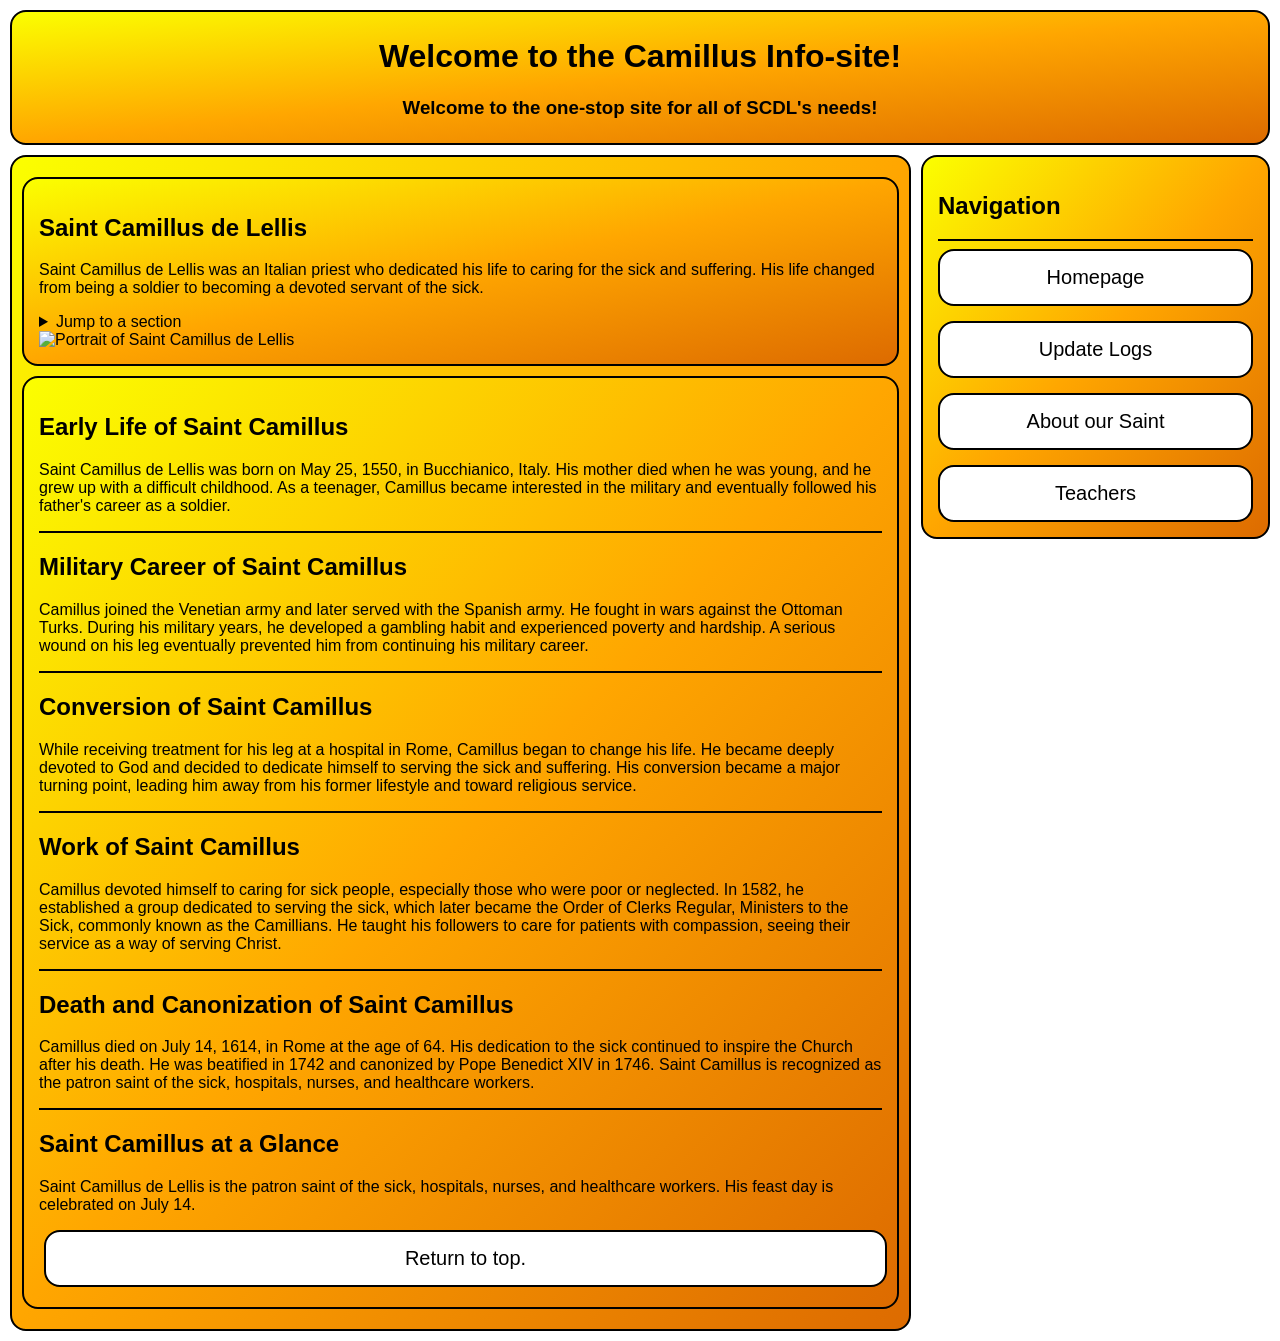
==== about_saint_camillus.html @ fcf70417 "Add About Saint Camillus page" ====
<!DOCTYPE html>
<html lang="en">

<head>
    <meta charset="UTF-8">
    <meta name="viewport" content="width=device-width, initial-scale=1.0">
    <title>About Saint Camillus - Camillus Info-Site</title>
    <link rel="icon" type="image/png" href="https://thumb.wikimedia.org/wikipedia/commons/thumb/4/4a/Lellis2.jpg/500px-Lellis2.jpg?utm_source=en.wikipedia.org&utm_campaign=parser&utm_content=thumbnail">
    <link rel="stylesheet" href="homepage.css">
    <link rel="stylesheet" href="about_saint_camillus.css">
</head>

<body>

    <header>
        <h1>Welcome to the Camillus Info-site!</h1>
        <h3>Welcome to the one-stop site for all of SCDL's needs!</h3>
    </header>

    <div class="layout">

        <main>

            <section class="saint-intro">

                <div class="saint-text">

                    <h1 id="return_here">Saint Camillus de Lellis</h1>

                    <p>
                        Saint Camillus de Lellis was an Italian priest who dedicated
                        his life to caring for the sick and suffering. His life
                        changed from being a soldier to becoming a devoted servant
                        of the sick.
                    </p>

                    <details>
                        <summary>Jump to a section</summary>

                        <nav class="jump-links">
                            <a href="#SCDL-early_life">Early Life</a>
                            <a href="#SCDL-military_days">Military Career</a>
                            <a href="#SCDL-conversion">Conversion</a>
                            <a href="#SCDL-real_life_work">Work</a>
                            <a href="#SCDL-death_and_canonization">Death and Canonization</a>
                            <a href="#camillus_at_a_glance">At A Glance</a>
                        </nav>

                    </details>

                </div>

                <img
                    src="https://thumb.wikimedia.org/wikipedia/commons/thumb/4/4a/Lellis2.jpg/500px-Lellis2.jpg?utm_source=en.wikipedia.org&utm_campaign=parser&utm_content=thumbnail"
                    alt="Portrait of Saint Camillus de Lellis">

            </section>

            <section class="biography">

                <h2 id="SCDL-early_life">
                    Early Life of Saint Camillus
                </h2>

                <p>
                    Saint Camillus de Lellis was born on May 25, 1550,
                    in Bucchianico, Italy. His mother died when he was young,
                    and he grew up with a difficult childhood. As a teenager,
                    Camillus became interested in the military and eventually
                    followed his father's career as a soldier.
                </p>

                <hr>

                <h2 id="SCDL-military_days">
                    Military Career of Saint Camillus
                </h2>

                <p>
                    Camillus joined the Venetian army and later served with
                    the Spanish army. He fought in wars against the Ottoman
                    Turks. During his military years, he developed a gambling
                    habit and experienced poverty and hardship. A serious wound
                    on his leg eventually prevented him from continuing his
                    military career.
                </p>

                <hr>

                <h2 id="SCDL-conversion">
                    Conversion of Saint Camillus
                </h2>

                <p>
                    While receiving treatment for his leg at a hospital in
                    Rome, Camillus began to change his life. He became deeply
                    devoted to God and decided to dedicate himself to serving
                    the sick and suffering. His conversion became a major
                    turning point, leading him away from his former lifestyle
                    and toward religious service.
                </p>

                <hr>

                <h2 id="SCDL-real_life_work">
                    Work of Saint Camillus
                </h2>

                <p>
                    Camillus devoted himself to caring for sick people,
                    especially those who were poor or neglected. In 1582,
                    he established a group dedicated to serving the sick,
                    which later became the Order of Clerks Regular, Ministers
                    to the Sick, commonly known as the Camillians. He taught
                    his followers to care for patients with compassion,
                    seeing their service as a way of serving Christ.
                </p>

                <hr>

                <h2 id="SCDL-death_and_canonization">
                    Death and Canonization of Saint Camillus
                </h2>

                <p>
                    Camillus died on July 14, 1614, in Rome at the age of 64.
                    His dedication to the sick continued to inspire the Church
                    after his death. He was beatified in 1742 and canonized by
                    Pope Benedict XIV in 1746. Saint Camillus is recognized
                    as the patron saint of the sick, hospitals, nurses, and
                    healthcare workers.
                </p>

                <hr>

                <div class="saint-facts">

                    <h2 id="camillus_at_a_glance">Saint Camillus at a Glance</h2>

                    <p>
                        Saint Camillus de Lellis is the patron saint of the sick,
                        hospitals, nurses, and healthcare workers. His feast day
                        is celebrated on July 14.
                    </p>

                </div>
              <a class="Return_to_top" href="#return_here">Return to top.</a>
            </section>

        </main>

        <aside class="sidebar">

            <h2>Navigation</h2>

            <hr>

            <nav>
                <a href="index.html">Homepage</a>
                <a href="update_logs.html">Update Logs</a>
                <a href="about_saint_camillus.html">About our Saint</a>
                <a href="teachers.html">Teachers</a>
            </nav>

        </aside>

    </div>

    <div id="prayer-alert">
    <h2 id="prayer-title">Prayer Reminder</h2>
    <p id="prayer-message"></p>
    <button onclick="closePrayerAlert()">OK</button>
    </div>

        <script src="homepage.js"></script>
</body>

</html>
---- homepage.css ----
body {
    font-family: Arial, sans-serif;

    background-image: url(https://png.pngtree.com/background/20250104/original/pngtree-yellow-gradient-color-comic-illustration-background-with-black-stripe-picture-image_15698136.jpg);
    background-size: cover;
    margin: 0;
}

header {
    font-family: Arial, sans-serif;

    margin: 10px;
    border: 2px solid #000000;
    border-radius: 16px;
    padding: 5px;

    background-image: linear-gradient(
        to bottom right,
        #fbff00,
        #ffa600,
        #dd6b00
    );

    text-align: center;
}

.layout {
    display: flex;
    gap: 10px;
    margin: 10px;
    align-items: flex-start;
}

main {
    flex: 1;

    border: 2px solid #000000;
    border-radius: 16px;
    padding: 10px;

    background-image: linear-gradient(
        to bottom right,
        #fbff00,
        #ffa600,
        #dd6b00
    );
}

section {
    margin: 10px 0;
    border: 2px solid #000000;
    border-radius: 16px;
    padding: 15px;

    background-image: linear-gradient(
        to bottom right,
        #fbff00,
        #ffa600,
        #dd6b00
    );
}

.sidebar {
    width: 25%;

    border: 2px solid #000000;
    border-radius: 16px;
    padding: 15px;

    background-image: linear-gradient(
        to bottom right,
        #fbff00,
        #ffa600,
        #dd6b00
    );
}

#clock-container {
  /* Alignment */
  display: flex;
  justify-content: center;
  align-items: center;
  
  /* Typography */
  font-size: 50px;
  
  /* Box Model */
  margin: 30px;
  padding: 25px;
  
  /* Border */
  border: 2px solid;
  border-radius: 16px;
  background-image: linear-gradient(to bottom right, #fac000, #fae900 );
  }

#clock {
  font-family: monospace;
  font-weight: bold;
  }

#h1_1 {
  padding: 20px;
  }
  
#currentClass_id {
  margin: 10px;
  padding: 10px;
  
  font-size: 25px;
  }
  
hr {
  border: none;
  height: 2px;
  background-color: #000000;
  }
  
#header {
  position: fixed;
  top: 0;
  left: 0;

  width: 100%;
  box-sizing: border-box;

  padding: 20px;

  border: 2px solid #000000;
  border-radius: 0 0 10px 10px;

  background-image: linear-gradient(
    to bottom right,
    #fac000,
    #fae900
  );

  z-index: 1000;
}
  
nav {
    display: flex;
    flex-direction: column;
    gap: 15px;
}

a {
    display: block;
    box-sizing: border-box;
    width: 100%;

    text-decoration: none;
    color: #000000;
    font-size: 20px;

    border: 2px solid #000000;
    border-radius: 16px;
    padding: 15px;

    text-align: center;
}

.side-caption {
  display: flex;
  align-items: center;
  gap: 15px;
  margin: 0;
}

.side-caption figcaption {
  flex: 1;
}

.side-caption img {
  max-width: 100%;
  height: auto;
}

.sidebar a:hover {
    background-color: #fac000;
}

.sidebar a {
    display: block;

    width: 100%;

    padding: 15px;

    border: 2px solid #000000;
    border-radius: 16px;

    color: #000000;

    text-decoration: none;

    text-align: center;

    font-size: 20px;

    background-color: #ffffff;
}

#prayer-alert {
    display: none;

    position: fixed;
    top: 50%;
    left: 50%;

    transform: translate(-50%, -50%);

    width: 350px;
    padding: 25px;

    border: 3px solid #000000;
    border-radius: 20px;

    background-image: linear-gradient(
        to bottom right,
        #fbff00,
        #ffa600,
        #dd6b00
    );

    text-align: center;

    box-shadow: 0 5px 20px rgba(0, 0, 0, 0.4);

    z-index: 2000;
}

#prayer-alert h2 {
    margin-top: 0;
    font-size: 28px;
}

#prayer-alert p {
    font-size: 18px;
    line-height: 1.5;
}

#prayer-alert button {
    padding: 10px 25px;

    border: 2px solid #000000;
    border-radius: 12px;

    background-color: #ffffff;

    font-size: 16px;
    cursor: pointer;
}

#prayer-alert button:hover {
    background-color: #fac000;
}

.Return_to_top  {
  background-color: #ffffff;

  margin: 5px;
}

.Return_to_top:hover {
    background-color: #fac000;
}
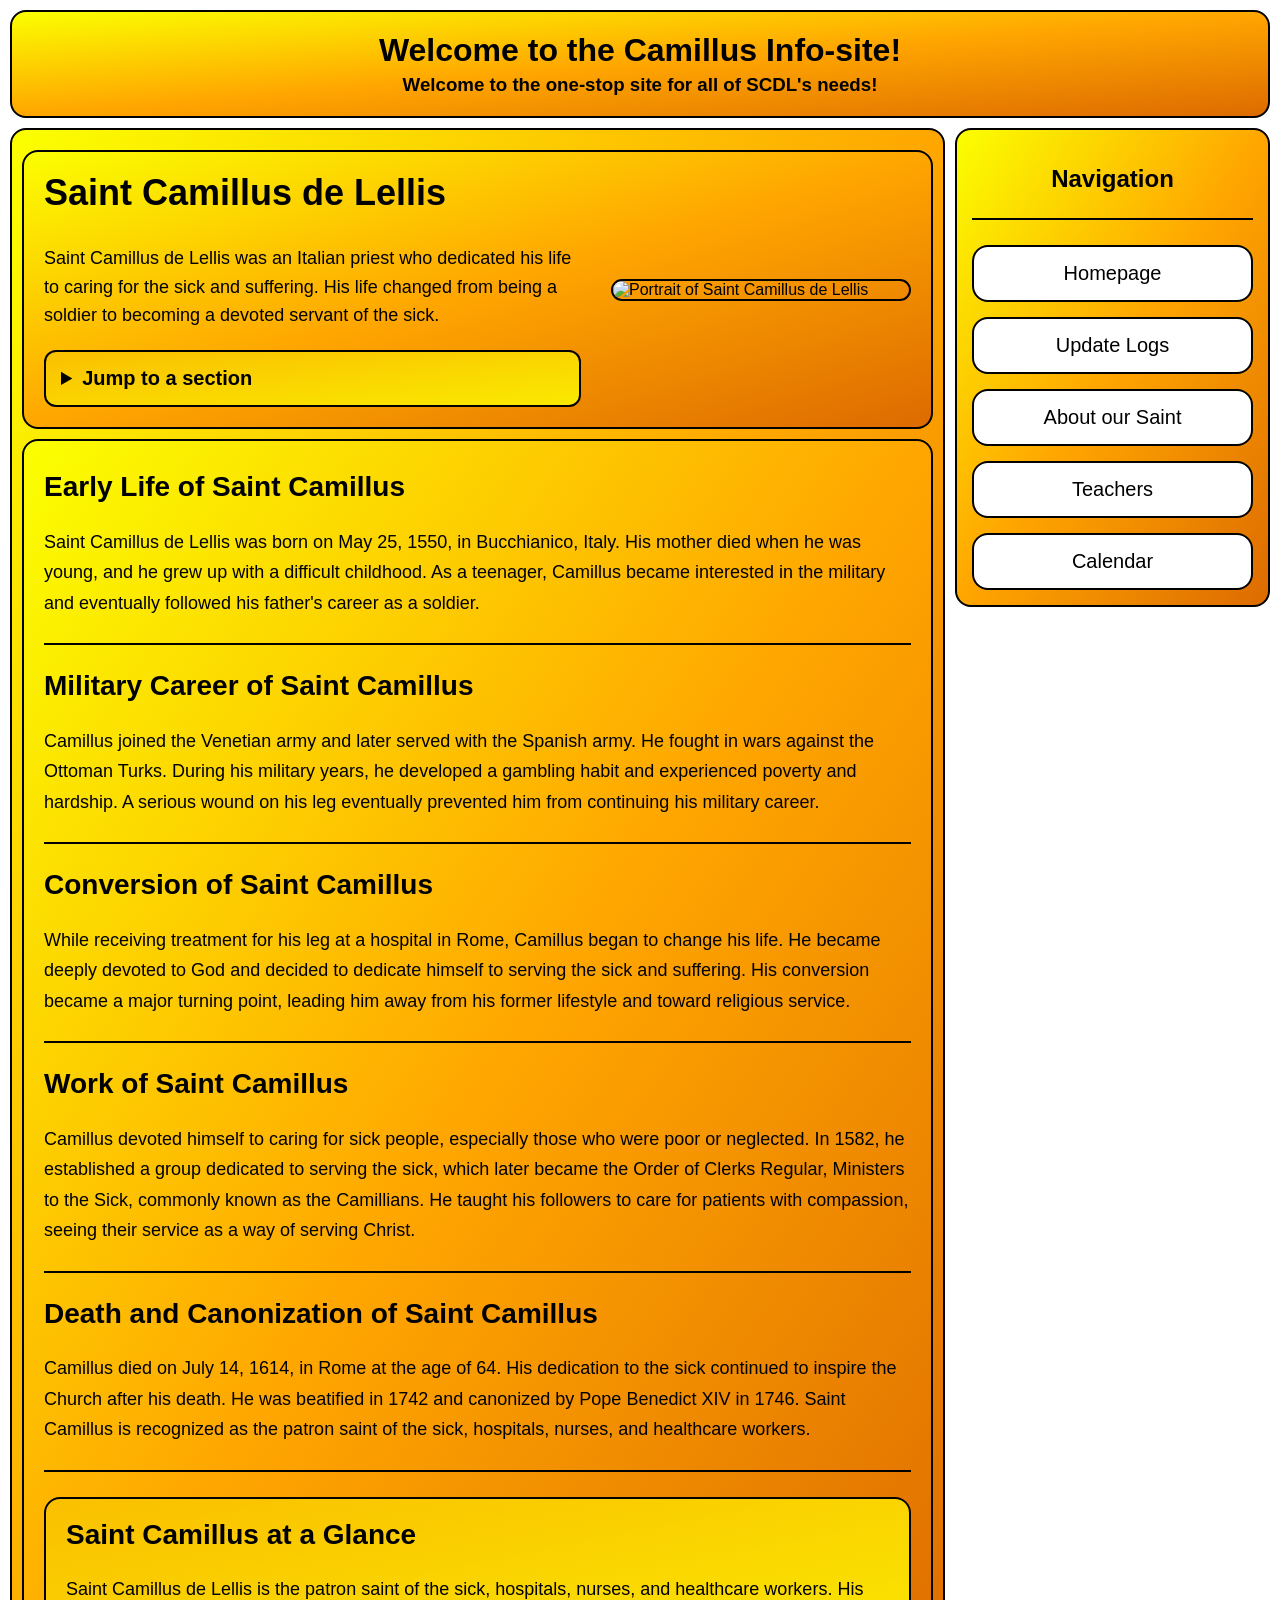
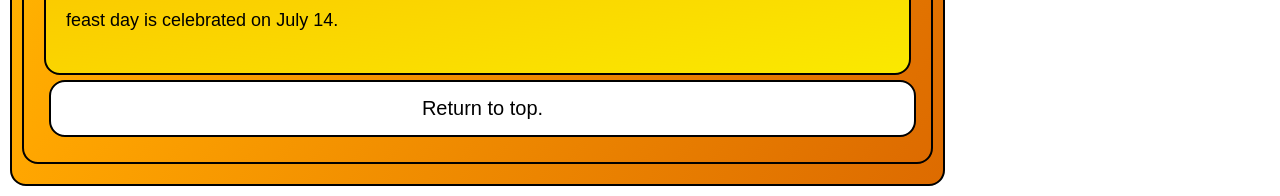
==== commit 567689bb: "Add calendar link to navigation menu" ====
--- a/about_saint_camillus.html
+++ b/about_saint_camillus.html
@@ -160,6 +160,7 @@
                 <a href="update_logs.html">Update Logs</a>
                 <a href="about_saint_camillus.html">About our Saint</a>
                 <a href="teachers.html">Teachers</a>
+                <a href="calendar.html">Calendar</a>
             </nav>
 
         </aside>
--- a/about_saint_camillus.css
+++ b/about_saint_camillus.css
@@ -0,0 +1,293 @@
+* {
+    box-sizing: border-box;
+}
+
+body {
+    margin: 0;
+
+    background-image: url(https://png.pngtree.com/background/20250104/original/pngtree-yellow-gradient-color-comic-illustration-background-with-black-stripe-picture-image_15698136.jpg);
+
+    background-size: cover;
+    background-attachment: fixed;
+
+    font-family: Arial, sans-serif;
+    color: #000000;
+}
+
+header {
+    font-family: Arial, sans-serif;
+
+    margin: 10px;
+
+    padding: 15px;
+
+    border: 2px solid #000000;
+    border-radius: 16px;
+
+    background-image: linear-gradient(
+        to bottom right,
+        #fbff00,
+        #ffa600,
+        #dd6b00
+    );
+
+    text-align: center;
+}
+
+header h1 {
+    margin: 5px;
+}
+
+header h3 {
+    margin: 5px;
+}
+
+.layout {
+    display: flex;
+
+    gap: 10px;
+
+    margin: 10px;
+
+    align-items: flex-start;
+}
+
+main {
+    flex: 1;
+
+    min-width: 0;
+
+    padding: 10px;
+
+    border: 2px solid #000000;
+    border-radius: 16px;
+
+    background-image: linear-gradient(
+        to bottom right,
+        #fbff00,
+        #ffa600,
+        #dd6b00
+    );
+}
+
+section {
+    margin: 10px 0;
+
+    padding: 20px;
+
+    border: 2px solid #000000;
+    border-radius: 16px;
+
+    background-image: linear-gradient(
+        to bottom right,
+        #fbff00,
+        #ffa600,
+        #dd6b00
+    );
+}
+
+.saint-intro {
+    display: flex;
+
+    align-items: center;
+
+    gap: 30px;
+}
+
+.saint-text {
+    flex: 1;
+}
+
+.saint-text h1 {
+    margin-top: 0;
+
+    font-size: 36px;
+}
+
+.saint-text p {
+    font-size: 18px;
+
+    line-height: 1.6;
+}
+
+.saint-intro img {
+    width: 300px;
+    height: auto;
+
+    border: 2px solid #000000;
+    border-radius: 16px;
+}
+
+details {
+    margin-top: 20px;
+
+    padding: 10px;
+
+    border: 2px solid #000000;
+    border-radius: 12px;
+
+    background-image: linear-gradient(
+        to bottom right,
+        #fac000,
+        #fae900
+    );
+}
+
+summary {
+    cursor: pointer;
+
+    font-size: 20px;
+    font-weight: bold;
+
+    padding: 5px;
+}
+
+.jump-links {
+    display: flex;
+
+    flex-direction: column;
+
+    gap: 10px;
+
+    margin-top: 15px;
+}
+
+.jump-links a {
+    padding: 10px;
+
+    border: 2px solid #000000;
+    border-radius: 12px;
+
+    background-color: #ffffff;
+
+    color: #000000;
+
+    text-decoration: none;
+
+    text-align: center;
+
+    font-size: 17px;
+}
+
+.jump-links a:hover {
+    background-color: #fac000;
+}
+
+.biography h2 {
+    margin-top: 10px;
+
+    font-size: 28px;
+}
+
+.biography p {
+    font-size: 18px;
+
+    line-height: 1.7;
+}
+
+hr {
+    height: 2px;
+
+    margin: 25px 0;
+
+    border: none;
+
+    background-color: #000000;
+}
+
+.saint-facts {
+    margin-top: 25px;
+
+    padding: 20px;
+
+    border: 2px solid #000000;
+    border-radius: 16px;
+
+    background-image: linear-gradient(
+        to bottom right,
+        #fac000,
+        #fae900
+    );
+}
+
+.saint-facts h2 {
+    margin-top: 0;
+}
+
+.sidebar {
+    width: 25%;
+
+    padding: 15px;
+
+    border: 2px solid #000000;
+    border-radius: 16px;
+
+    background-image: linear-gradient(
+        to bottom right,
+        #fbff00,
+        #ffa600,
+        #dd6b00
+    );
+}
+
+.sidebar h2 {
+    text-align: center;
+}
+
+.sidebar nav {
+    display: flex;
+
+    flex-direction: column;
+
+    gap: 15px;
+}
+
+.sidebar a {
+    display: block;
+
+    width: 100%;
+
+    padding: 15px;
+
+    border: 2px solid #000000;
+    border-radius: 16px;
+
+    color: #000000;
+
+    text-decoration: none;
+
+    text-align: center;
+
+    font-size: 20px;
+
+    background-color: #ffffff;
+}
+
+.sidebar a:hover {
+    background-color: #fac000;
+}
+
+@media (max-width: 800px) {
+
+    .layout {
+        flex-direction: column;
+    }
+
+    main {
+        width: 100%;
+    }
+
+    .sidebar {
+        width: 100%;
+    }
+
+    .saint-intro {
+        flex-direction: column;
+    }
+
+    .saint-intro img {
+        width: 70%;
+        max-width: 300px;
+    }
+
+}
